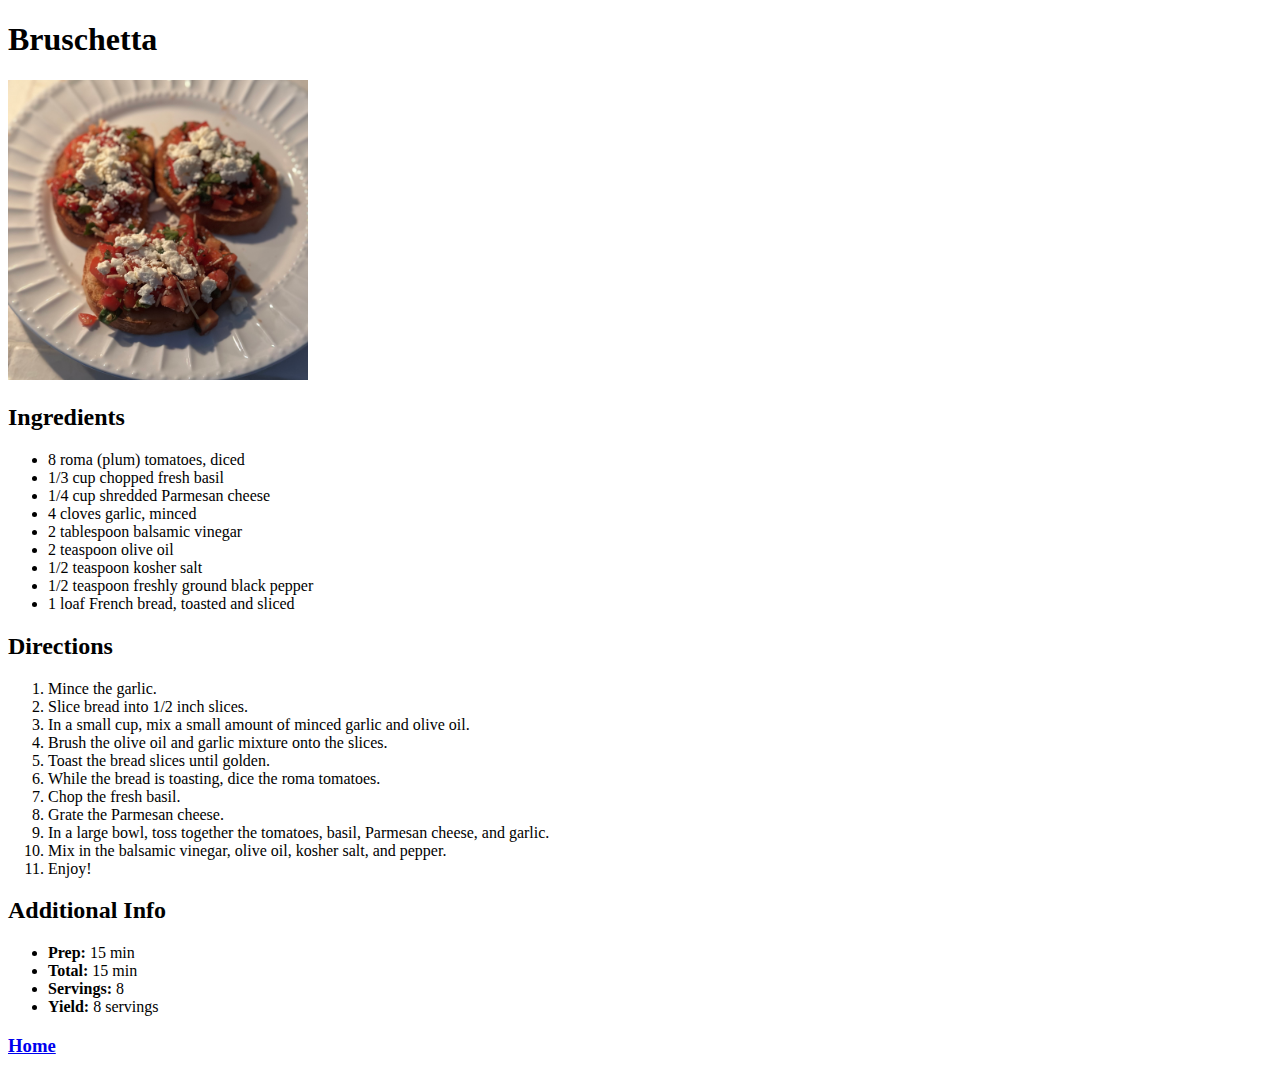
==== recipes/bruschetta.html @ 988f7a45 "Added three recipes including bruschetta, fish tacos, and Ricky's fried rice." ====
<!DOCTYPE html>
<html lang="en">
<head>
    <meta charset="UTF-8">
    <meta name="viewport" content="width=device-width, initial-scale=1.0">
    <title>Bruschetta</title>
</head>

<body>
    <h1>Bruschetta</h1>
    <img src="../images/bruschetta.jpg" alt="Delicious Bruschetta on a white plate" height="300">
    
    <h2>Ingredients</h2>
    <ul>
        <li>8 roma (plum) tomatoes, diced</li>
        <li>1/3 cup chopped fresh basil</li>
        <li>1/4 cup shredded Parmesan cheese</li>
        <li>4 cloves garlic, minced</li>
        <li>2 tablespoon balsamic vinegar</li>
        <li>2 teaspoon olive oil</li>
        <li>1/2 teaspoon kosher salt</li>
        <li>1/2 teaspoon freshly ground black pepper</li>
        <li>1 loaf French bread, toasted and sliced</li>
    </ul>

    <h2>Directions</h2>
    <ol>
        <li>Mince the garlic.</li>
        <li>Slice bread into 1/2 inch slices.</li>
        <li>In a small cup, mix a small amount of minced garlic and olive oil.</li>
        <li>Brush the olive oil and garlic mixture onto the slices.</li>
        <li>Toast the bread slices until golden.</li>
        <li>While the bread is toasting, dice the roma tomatoes.</li>
        <li>Chop the fresh basil.</li>
        <li>Grate the Parmesan cheese.</li>
        <li>In a large bowl, toss together the tomatoes, basil, Parmesan cheese, and garlic.</li>
        <li>Mix in the balsamic vinegar, olive oil, kosher salt, and pepper.</li>
        <li>Enjoy!</li>
    </ol>

    <h2>Additional Info</h2>
    <ul>
        <li><strong>Prep:</strong> 15 min</li>
        <li><strong>Total:</strong> 15 min</li>
        <li><strong>Servings:</strong> 8</li>
        <li><strong>Yield:</strong> 8 servings</li>
    </ul>

    <h3><a href="../index.html">Home</a></h3>
</body>
</html>
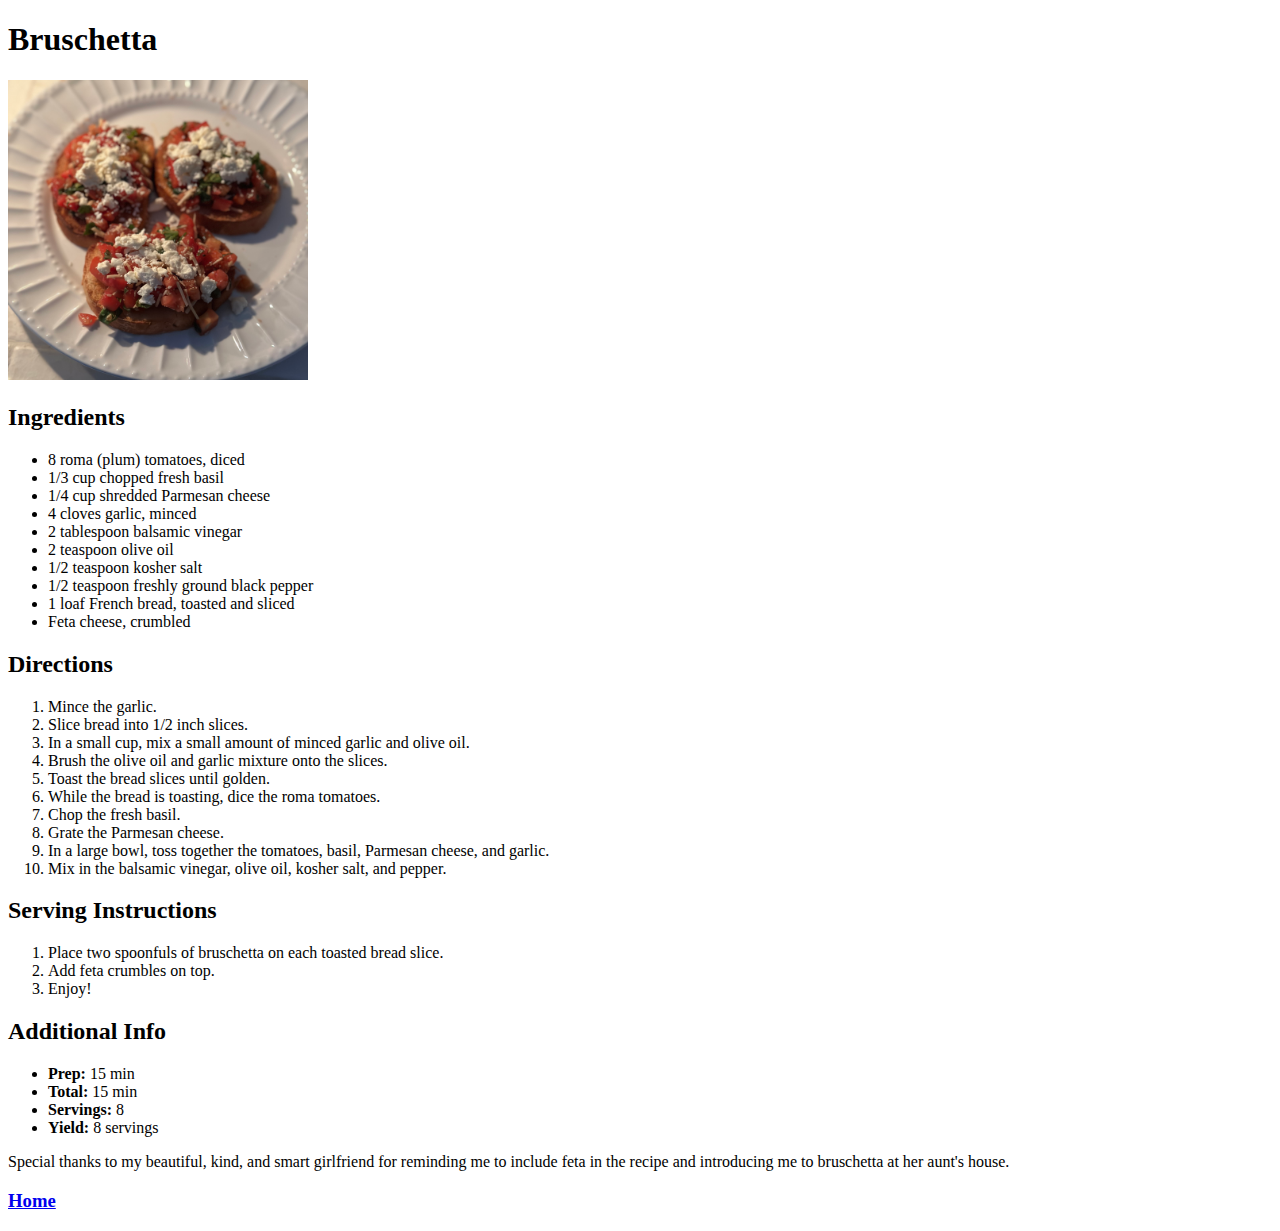
==== commit 6cf298fc: "added feta to the bruschetta recipe" ====
--- a/recipes/bruschetta.html
+++ b/recipes/bruschetta.html
@@ -21,6 +21,7 @@
         <li>1/2 teaspoon kosher salt</li>
         <li>1/2 teaspoon freshly ground black pepper</li>
         <li>1 loaf French bread, toasted and sliced</li>
+        <li>Feta cheese, crumbled</li>
     </ul>
 
     <h2>Directions</h2>
@@ -35,6 +36,12 @@
         <li>Grate the Parmesan cheese.</li>
         <li>In a large bowl, toss together the tomatoes, basil, Parmesan cheese, and garlic.</li>
         <li>Mix in the balsamic vinegar, olive oil, kosher salt, and pepper.</li>
+    </ol>
+
+    <h2>Serving Instructions</h2>
+    <ol>
+        <li>Place two spoonfuls of bruschetta on each toasted bread slice.</li>
+        <li>Add feta crumbles on top.</li>
         <li>Enjoy!</li>
     </ol>
 
@@ -46,6 +53,10 @@
         <li><strong>Yield:</strong> 8 servings</li>
     </ul>
 
+    <p>Special thanks to my beautiful, kind, and smart girlfriend for reminding me to include feta in the recipe and introducing me to bruschetta at her aunt's house.</p>
+
     <h3><a href="../index.html">Home</a></h3>
+
+    
 </body>
 </html>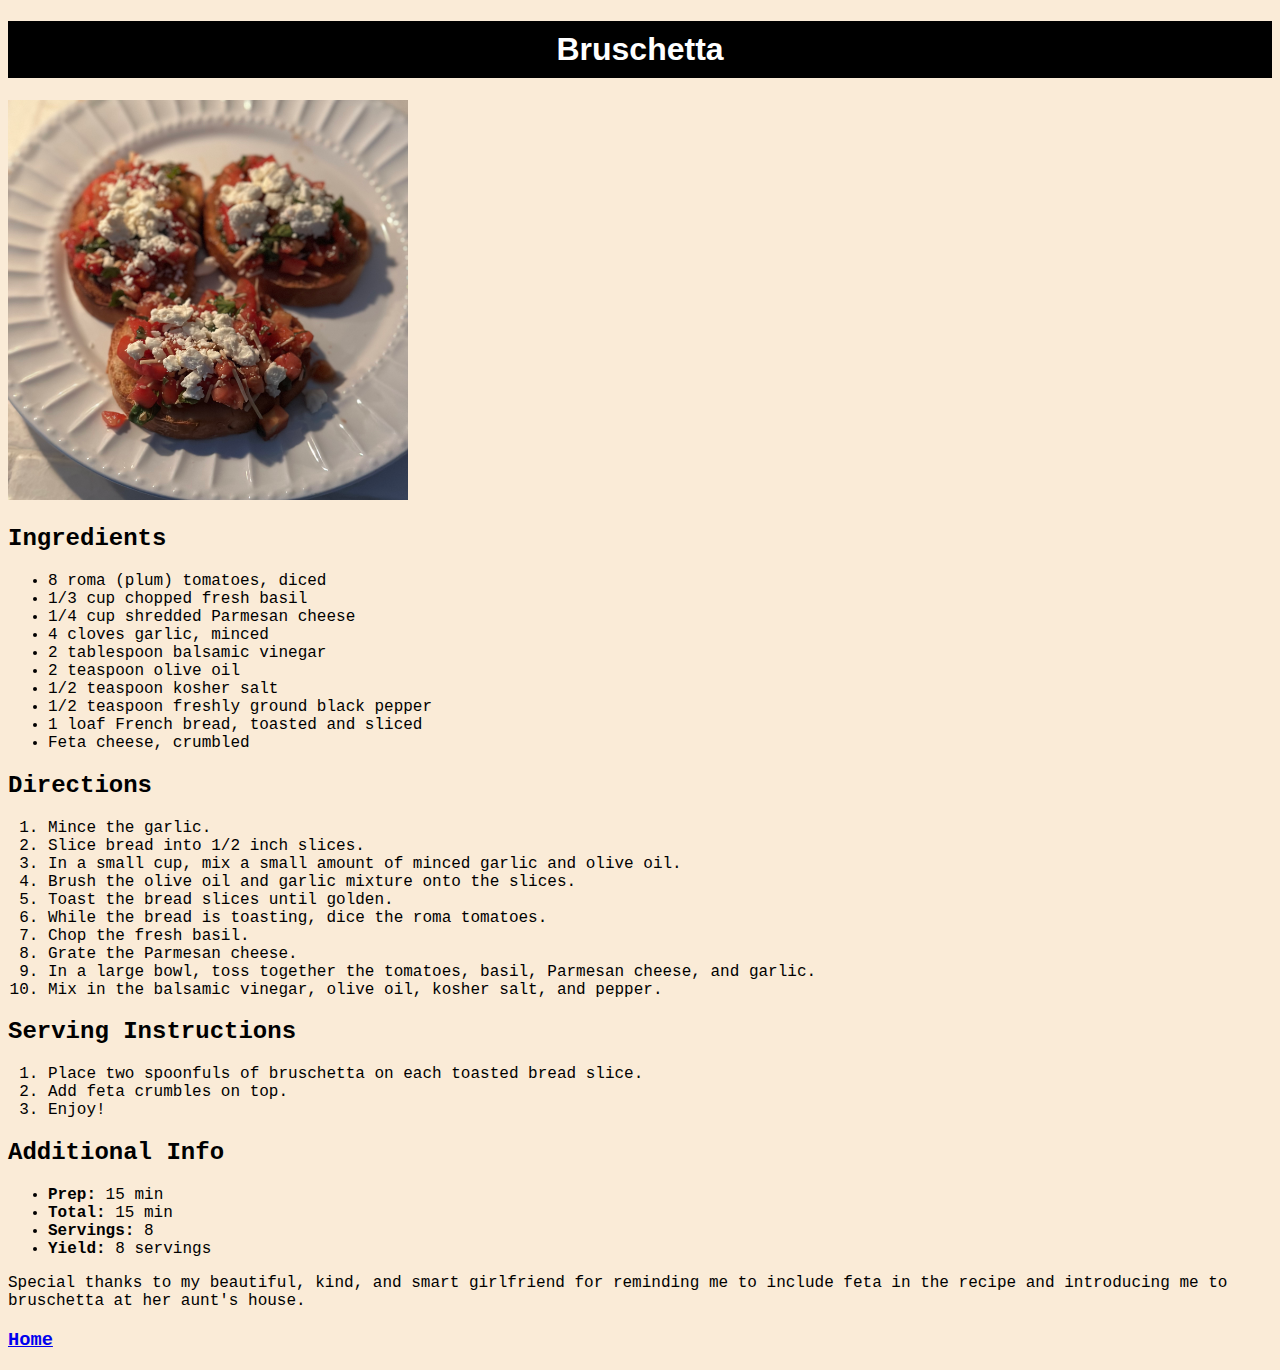
==== commit 71b439a8: "added rice image, taco image, and styles.css to improve aesthetics" ====
--- a/recipes/bruschetta.html
+++ b/recipes/bruschetta.html
@@ -4,6 +4,8 @@
     <meta charset="UTF-8">
     <meta name="viewport" content="width=device-width, initial-scale=1.0">
     <title>Bruschetta</title>
+    <!-- Link External CSS -->
+    <link rel="stylesheet" href="../styles.css">
 </head>
 
 <body>
--- a/styles.css
+++ b/styles.css
@@ -0,0 +1,25 @@
+* {
+    font-family: 'Courier New', monospace, sans-serif;
+}
+
+body {
+    background-color: antiquewhite;
+}
+
+h1 {
+    background-color: black;
+    padding: 10px;
+    color: white;
+    font-size: 32px;
+    text-align: center;
+    font-family: Helvetica, 'Times New Roman', sans-serif;
+}
+
+h1 h2 h3 {
+    font-weight: bold;
+}
+
+img {
+    width: 400px;
+    height: auto;
+}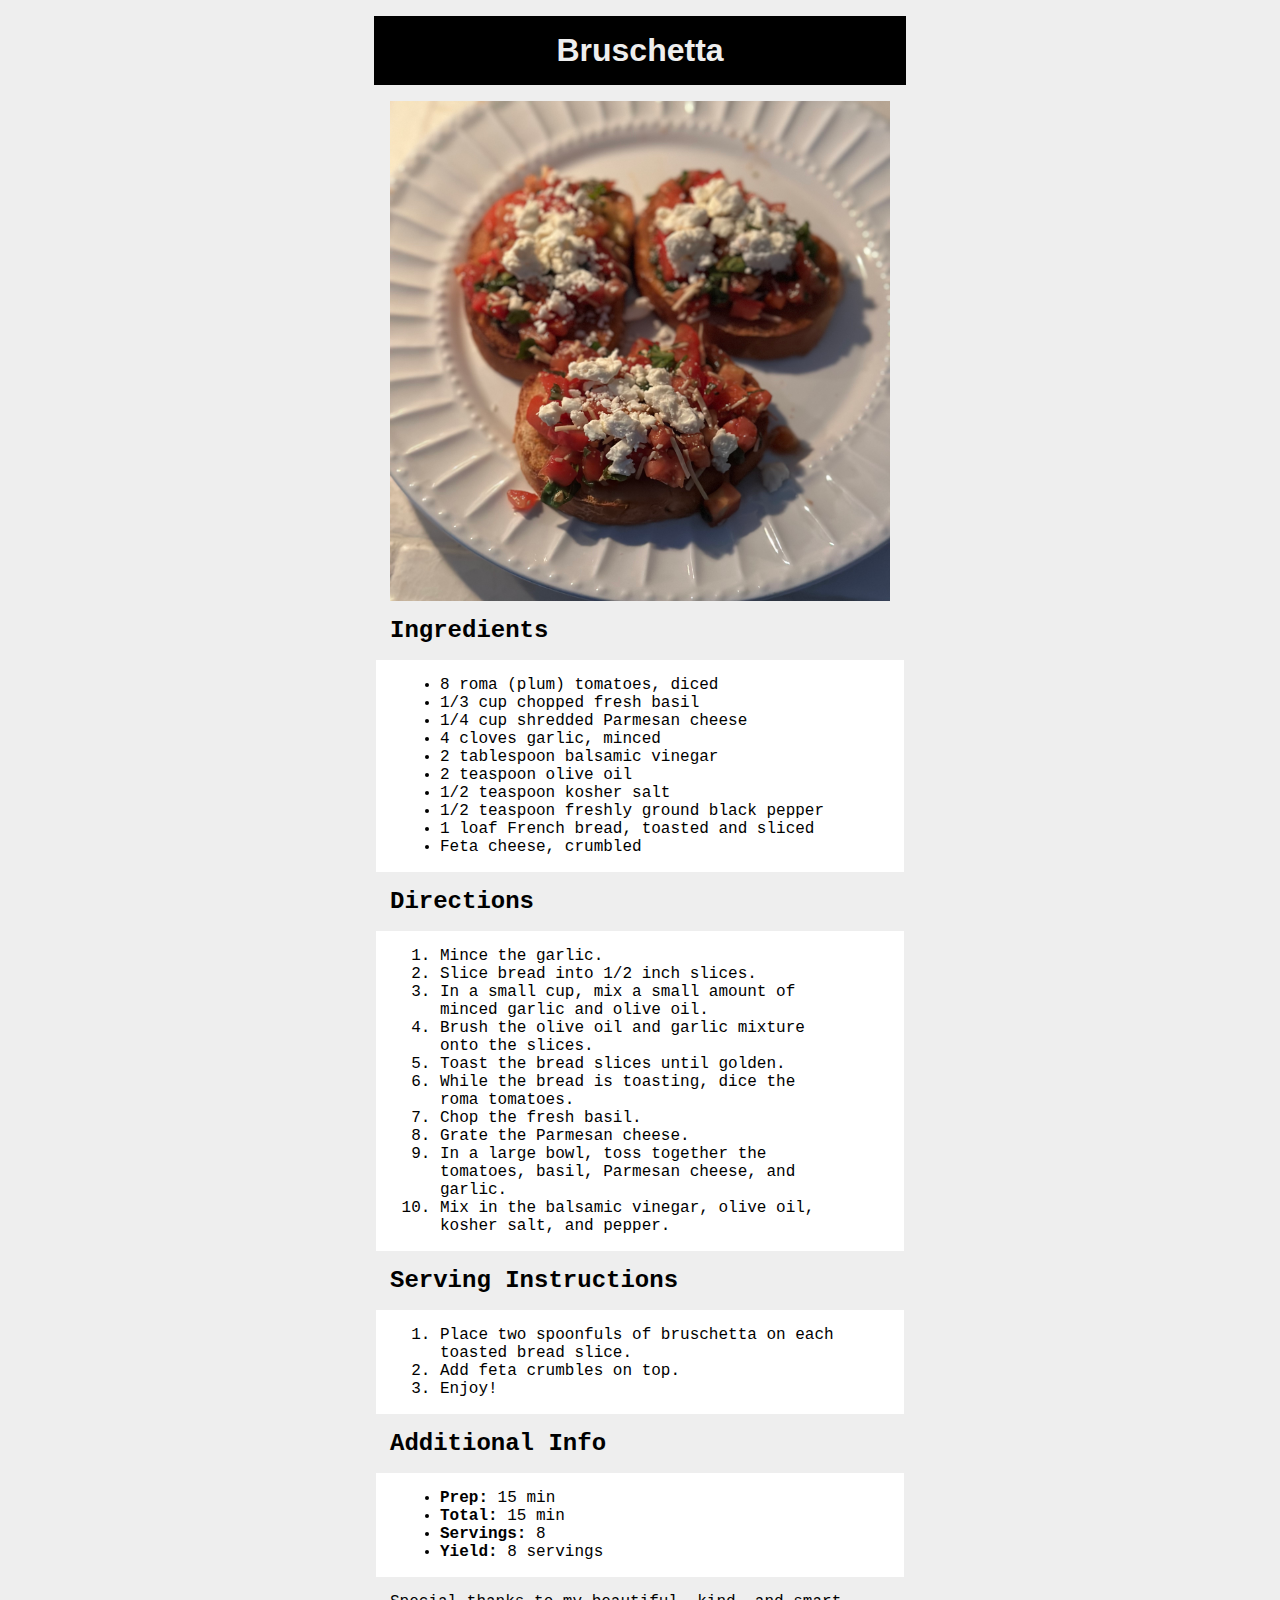
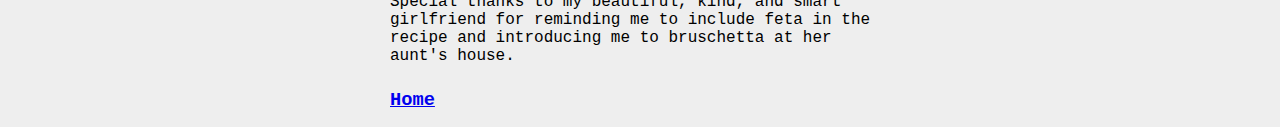
==== commit 6517b59c: "added additional css styling to all pages" ====
--- a/recipes/bruschetta.html
+++ b/recipes/bruschetta.html
@@ -9,56 +9,56 @@
 </head>
 
 <body>
-    <h1>Bruschetta</h1>
-    <img src="../images/bruschetta.jpg" alt="Delicious Bruschetta on a white plate" height="300">
-    
-    <h2>Ingredients</h2>
-    <ul>
-        <li>8 roma (plum) tomatoes, diced</li>
-        <li>1/3 cup chopped fresh basil</li>
-        <li>1/4 cup shredded Parmesan cheese</li>
-        <li>4 cloves garlic, minced</li>
-        <li>2 tablespoon balsamic vinegar</li>
-        <li>2 teaspoon olive oil</li>
-        <li>1/2 teaspoon kosher salt</li>
-        <li>1/2 teaspoon freshly ground black pepper</li>
-        <li>1 loaf French bread, toasted and sliced</li>
-        <li>Feta cheese, crumbled</li>
-    </ul>
+    <div class="card">
+        <h1 class="title">Bruschetta</h1>
+        <img src="../images/bruschetta.jpg" alt="Delicious Bruschetta on a white plate">
+        
+        <h2 class="subtitle">Ingredients</h2>
+        <ul class="list">
+            <li>8 roma (plum) tomatoes, diced</li>
+            <li>1/3 cup chopped fresh basil</li>
+            <li>1/4 cup shredded Parmesan cheese</li>
+            <li>4 cloves garlic, minced</li>
+            <li>2 tablespoon balsamic vinegar</li>
+            <li>2 teaspoon olive oil</li>
+            <li>1/2 teaspoon kosher salt</li>
+            <li>1/2 teaspoon freshly ground black pepper</li>
+            <li>1 loaf French bread, toasted and sliced</li>
+            <li>Feta cheese, crumbled</li>
+        </ul>
 
-    <h2>Directions</h2>
-    <ol>
-        <li>Mince the garlic.</li>
-        <li>Slice bread into 1/2 inch slices.</li>
-        <li>In a small cup, mix a small amount of minced garlic and olive oil.</li>
-        <li>Brush the olive oil and garlic mixture onto the slices.</li>
-        <li>Toast the bread slices until golden.</li>
-        <li>While the bread is toasting, dice the roma tomatoes.</li>
-        <li>Chop the fresh basil.</li>
-        <li>Grate the Parmesan cheese.</li>
-        <li>In a large bowl, toss together the tomatoes, basil, Parmesan cheese, and garlic.</li>
-        <li>Mix in the balsamic vinegar, olive oil, kosher salt, and pepper.</li>
-    </ol>
+        <h2 class="subtitle">Directions</h2>
+        <ol class="list">
+            <li>Mince the garlic.</li>
+            <li>Slice bread into 1/2 inch slices.</li>
+            <li>In a small cup, mix a small amount of minced garlic and olive oil.</li>
+            <li>Brush the olive oil and garlic mixture onto the slices.</li>
+            <li>Toast the bread slices until golden.</li>
+            <li>While the bread is toasting, dice the roma tomatoes.</li>
+            <li>Chop the fresh basil.</li>
+            <li>Grate the Parmesan cheese.</li>
+            <li>In a large bowl, toss together the tomatoes, basil, Parmesan cheese, and garlic.</li>
+            <li>Mix in the balsamic vinegar, olive oil, kosher salt, and pepper.</li>
+        </ol>
 
-    <h2>Serving Instructions</h2>
-    <ol>
-        <li>Place two spoonfuls of bruschetta on each toasted bread slice.</li>
-        <li>Add feta crumbles on top.</li>
-        <li>Enjoy!</li>
-    </ol>
+        <h2 class="subtitle">Serving Instructions</h2>
+        <ol class="list">
+            <li>Place two spoonfuls of bruschetta on each toasted bread slice.</li>
+            <li>Add feta crumbles on top.</li>
+            <li>Enjoy!</li>
+        </ol>
 
-    <h2>Additional Info</h2>
-    <ul>
-        <li><strong>Prep:</strong> 15 min</li>
-        <li><strong>Total:</strong> 15 min</li>
-        <li><strong>Servings:</strong> 8</li>
-        <li><strong>Yield:</strong> 8 servings</li>
-    </ul>
+        <h2 class="subtitle">Additional Info</h2>
+        <ul class="list">
+            <li><strong>Prep:</strong> 15 min</li>
+            <li><strong>Total:</strong> 15 min</li>
+            <li><strong>Servings:</strong> 8</li>
+            <li><strong>Yield:</strong> 8 servings</li>
+        </ul>
 
-    <p>Special thanks to my beautiful, kind, and smart girlfriend for reminding me to include feta in the recipe and introducing me to bruschetta at her aunt's house.</p>
+        <p class="description">Special thanks to my beautiful, kind, and smart girlfriend for reminding me to include feta in the recipe and introducing me to bruschetta at her aunt's house.</p>
 
-    <h3><a href="../index.html">Home</a></h3>
-
-    
+        <h3 class="subtitle"><a href="../index.html">Home</a></h3>
+    </div>
 </body>
 </html>--- a/styles.css
+++ b/styles.css
@@ -1,25 +1,59 @@
-* {
+body {
+    background-color: #eee;
     font-family: 'Courier New', monospace, sans-serif;
 }
 
-body {
-    background-color: antiquewhite;
+.list {
+    width: 400px;
+    background: #fff;
+    margin: 8px auto;
+
+    padding: 16px 64px;
 }
 
-h1 {
+.list-content {
+    font: 25px;
+    font-weight: bold;
+    background: #e3f4ff;
+
+    margin: 8px auto;
+    font-size: 25px;
+    padding: 8px;
+}
+
+.title {
+    width: 500px;
     background-color: black;
-    padding: 10px;
-    color: white;
+    margin: 16px auto;
+
+    padding: 16px;
+    color: #eee;
+
     font-size: 32px;
     text-align: center;
     font-family: Helvetica, 'Times New Roman', sans-serif;
 }
 
-h1 h2 h3 {
-    font-weight: bold;
+.subtitle {
+    width: 500px;
+    margin: 8px auto;
+    padding: 8px;
+    color: black;
+    text-align: left;
+}
+
+.description {
+    width: 500px;
+    margin: 8px auto;
+
+    padding: 8px;
+    color: black;
 }
 
 img {
-    width: 400px;
+    width: 500px;
     height: auto;
+
+    display: block;
+    margin: auto;
 }